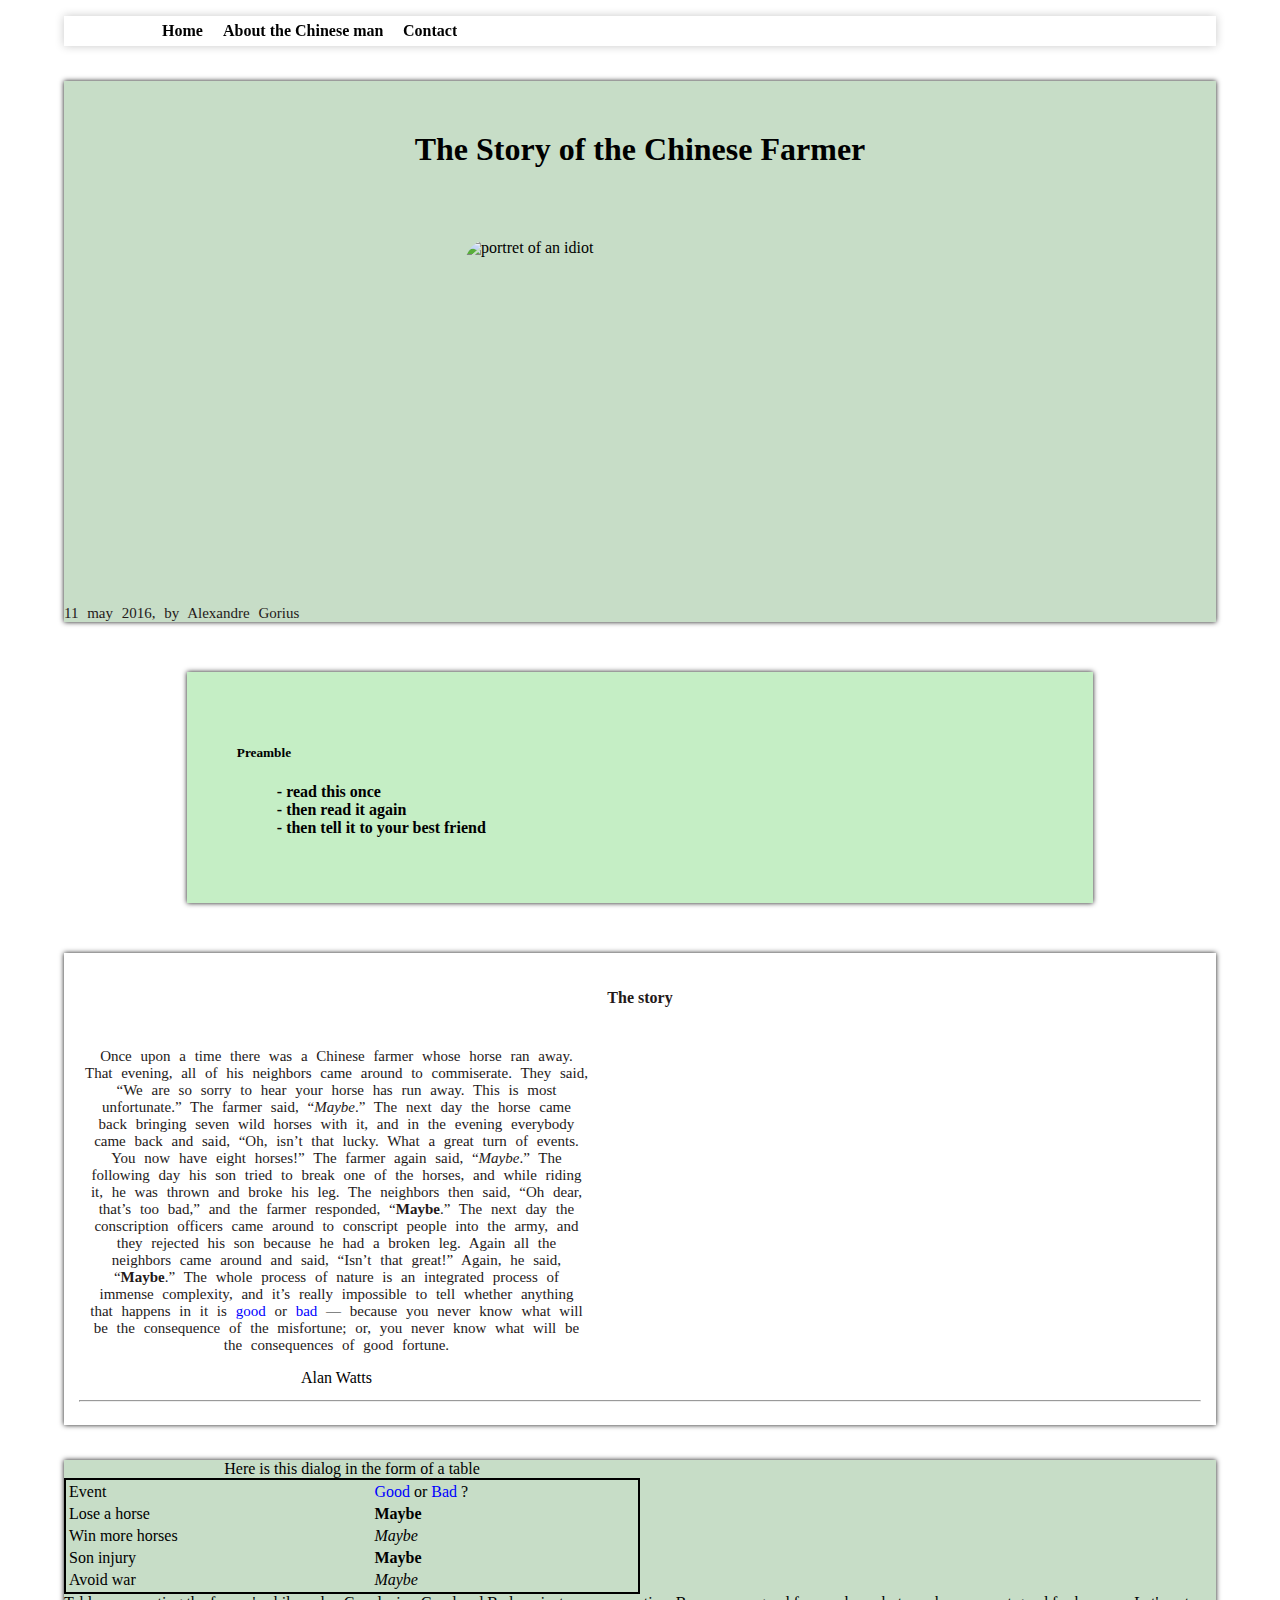
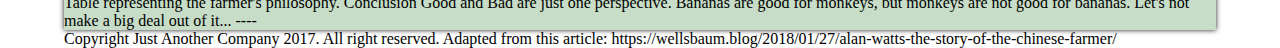
==== index.html @ b434efd3 "html file" ====
<!DOCTYPE html>
<html lang="eng">

<head>
    <title>Chinese shit</title>
    <meta charset="utf-8">
    <meta name="viewport" content="width=device-width, initial-scale=1, shrink-to-fit=no">

    <link rel="stylesheet" href="css/bootstrap.css">
    <link rel="stylesheet" href="stylesheet2.css">
</head>

<body>

<header>

    <nav class="navbar navbar-expand-lg bg-light">
    <ul class="navbuttons">
        <li class="buttons">
            <a href="#">Home</a>
        </li>
        <li class="buttons">
            <a href="#">About the Chinese man</a>
        </li>
        <li class="buttons">
            <a href="#">Contact</a>
        </li>
    </ul>
    </nav>

</header>

<!--First section-->

<section class="first-section container-fluid" >




    <h1>The Story of the Chinese Farmer</h1>

    <figure>
        <img class="img-fluid" src="https://cdn-images-1.medium.com/max/1000/1*2PCmLZyzQaF2pyKYkSTFpA.jpeg" alt="portret of an idiot"></figure>
    <p class="writer"> 11 may 2016, by Alexandre Gorius </p>

</section>

<!--Second section-->

<section class="second-section container-fluid" >

    <h5>Preamble</h5>

<ul>
    <li> - read this once</li>
    <li>

        - then read it again
        </li>
    <li>

        - then tell it to your best friend</li></ul>

</section>

<!--third section-->

<section class="third-section container-fluid">

    <h4>The story</h4>

    <blockquote>

<p>

    Once upon a time there was a Chinese farmer whose horse ran away. That evening, all of his neighbors came around to commiserate. They said, <q>We are so sorry to hear your horse has run away. This is most unfortunate.</q> The farmer said, <q><em>Maybe</em>.</q> The next day the horse came back bringing seven wild horses with it, and in the evening everybody came back and said, <q>Oh, isn’t that lucky. What a great turn of events. You now have eight horses!</q> The farmer again said, <q><em>Maybe</em>.</q>

    The following day his son tried to break one of the horses, and while riding it, he was thrown and broke his leg. The neighbors then said, <q>Oh dear, that’s too bad,</q> and the farmer responded, <q><strong>Maybe</strong>.</q> The next day the conscription officers came around to conscript people into the army, and they rejected his son because he had a broken leg. Again all the neighbors came around and said, <q>Isn’t that great!</q> Again, he said, <q><strong>Maybe</strong>.</q>

    The whole process of nature is an integrated process of immense complexity, and it’s really impossible to tell whether anything that happens in it is <a class="good" href="#" target="_blank" title="What is good?">good</a> or <a class="bad" target="_blank" href="#" title="What is bad?">bad</a> — because you never know what will be the consequence of the misfortune; or, you never know what will be the consequences of good fortune. </p>

Alan Watts
    </blockquote>


<hr>

</section>

<!--fourth section-->

<section class="fourth-section container-fluid">




<table class="table table-striped table-responsive">
    <caption>Here is this dialog in the form of a table</caption>
    <thead>
    <tr>
        <td>Event</td>
        <td><a class="good">Good</a> or <a class="bad">Bad</a> ?</td>
    </tr>
    </thead>
    <tbody>
    <tr>

        <td>Lose a horse</td>
        <td><strong>Maybe</strong></td>
    </tr>
    <tr>

        <td>Win more horses</td>
        <td><em>Maybe</em></td>
    </tr>
    <tr>

        <td>Son injury</td>
        <td><strong>Maybe</strong></td>
    </tr>
    <tr>

        <td>Avoid war</td>
        <td><em>Maybe</em></td>
    </tr>
    </tbody>
</table>

Table representing the farmer's philosophy.


Conclusion
Good and Bad are just one perspective. Bananas are good for monkeys, but monkeys are not good for bananas. Let's not make a big deal out of it...

----

</section>

    <footer>
Copyright Just Another Company 2017. All right reserved. Adapted from this article: https://wellsbaum.blog/2018/01/27/alan-watts-the-story-of-the-chinese-farmer/
    </footer>


</body>
</html>
---- stylesheet2.css ----
body {max-width: 90%;
margin: auto;
    background-image: url("images/china.jpg");
    background-repeat: no-repeat;
    background-size: cover;
    background-position: right bottom;
    font-family: calluna-regular;

}
a {text-decoration: none;
color: blue; }
a:visited {color: purple;}
a:hover {color: #0cbfff;}


p { font-family: Serif;
    word-spacing: 5px;
    font-size: 15px;
    color: #241919;

}

.writer {top: 50px;}

blockquote {
margin: 0;
text-align: center;
padding: 5px;
    width: 45%;
background-color: white;}

q { width: 50%;
margin: 0;}

table { width: 50% !important;
border:2px solid black !important;
    --bs-table-striped-color: black !important;
    --bs-table-striped-bg: #608d60db !important;}

th a {cursor: pointer;}

.first-section, .fourth-section {background-color: rgba(143, 188, 143, 0.5);
    margin-top: 35px;
    box-shadow: 0 0 5px #191919;
}

.second-section {background-color: rgba(99, 209, 99, 0.37);
    box-shadow: 0 0 5px #191919;
    margin-right:auto;
    margin-left: auto;
    padding: 50px;
    width: 70%;
    margin-top: 50px;
    margin-bottom: 50px;
}

hr {color: white;}

.third-section {background-color: rgba(255, 255, 255, 0.46);
    box-shadow: 0 0 5px #191919;
    margin-top: 15px;
    padding: 15px;
    }



img {width: 350px !important;
 height: 350px !important;
    display: block;
    margin: auto;
    border-radius: 25px;
 }

h1 {text-align: center;
color: black;
    font-weight: bold;
padding: 50px;}

figcaption {text-align: center;
    color: black;
    font-weight: bold;}

h6 {
    padding: 20px;
}

li {color: black;
    font-weight: bold;
list-style: none;}

h5,h4 {color: black;
    font-weight: bold;}

h4 {color: #241919;
text-align: center;}



.header {
    position: absolute;
    z-index: 5;
}

.bg-light {padding: 0 50px 0 50px;
    background-color: #ffffff9e !important;
    box-shadow: 0 0 10px #00000038;

}



.navbuttons {list-style-type: none;

}

.buttons {
    font-weight: bold;
    display: inline-block;
    margin: 6px 8px 6px 8px;
    text-decoration: none;
    font-size: 16px;
    font-style: normal;
    color: black;
    vertical-align: middle;
    -webkit-transform: perspective(1px) translateZ(0);
    transform: perspective(1px) translateZ(0);
    box-shadow: 0 0 1px rgba(0, 0, 0, 0);
    overflow: hidden;
}

.buttons a {text-decoration: none;
color: black;}



.buttons:hover {-webkit-transform: perspective(1px) translateZ(0);
transform: perspective(1px) translateZ(0);
box-shadow: 0 0 1px rgba(0, 0, 0, 0);
overflow: hidden;
}

.buttons:before {
    content: "";
    position: absolute;
    z-index: -1;
    left: 51%;
    right: 51%;
    bottom: 3px;
    background: black;
    height: 1px;
    -webkit-transition-property: left, right;
    transition-property: left, right;
    -webkit-transition-duration: 0.3s;
    transition-duration: 0.5s;
    -webkit-transition-timing-function: ease-out;
    transition-timing-function: ease-out;
}

.buttons:hover:before,
.buttons:focus:before,
.buttons:active:before

 {
    left: 0;
    right: 0;
}
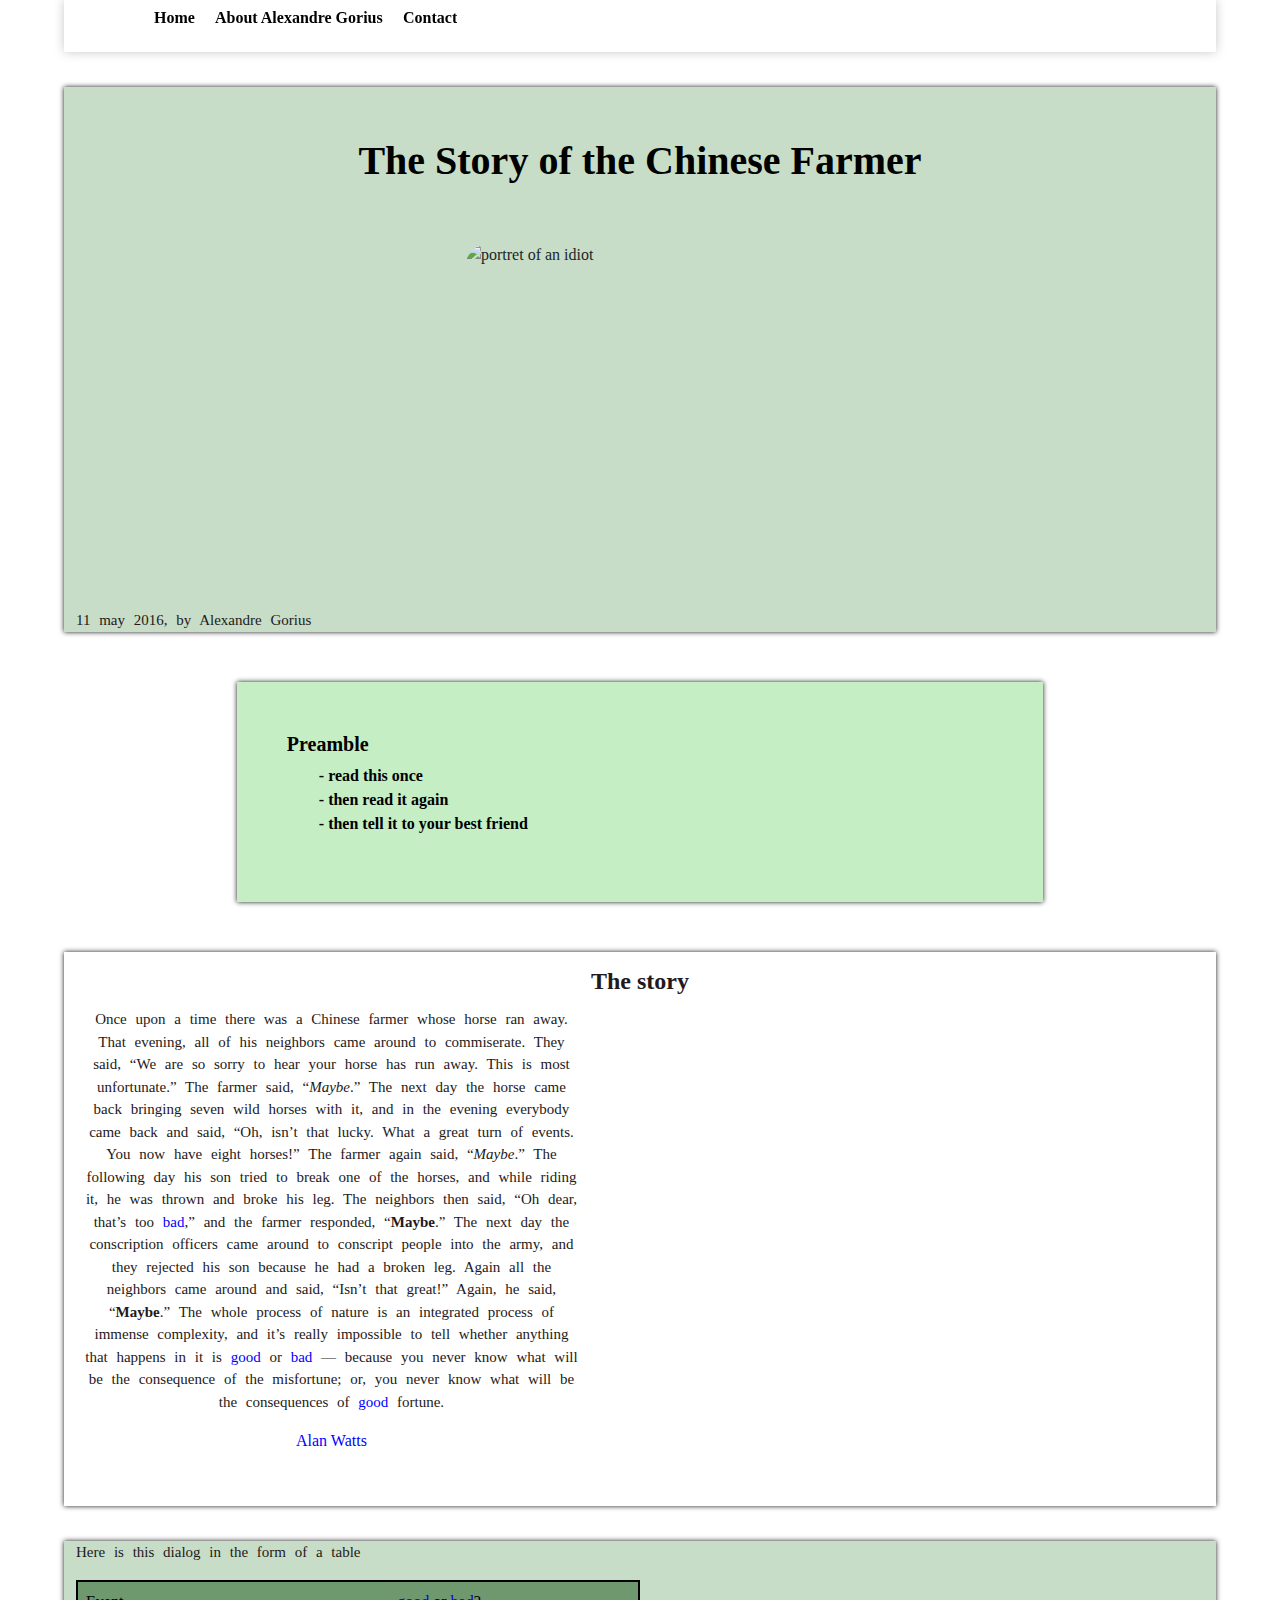
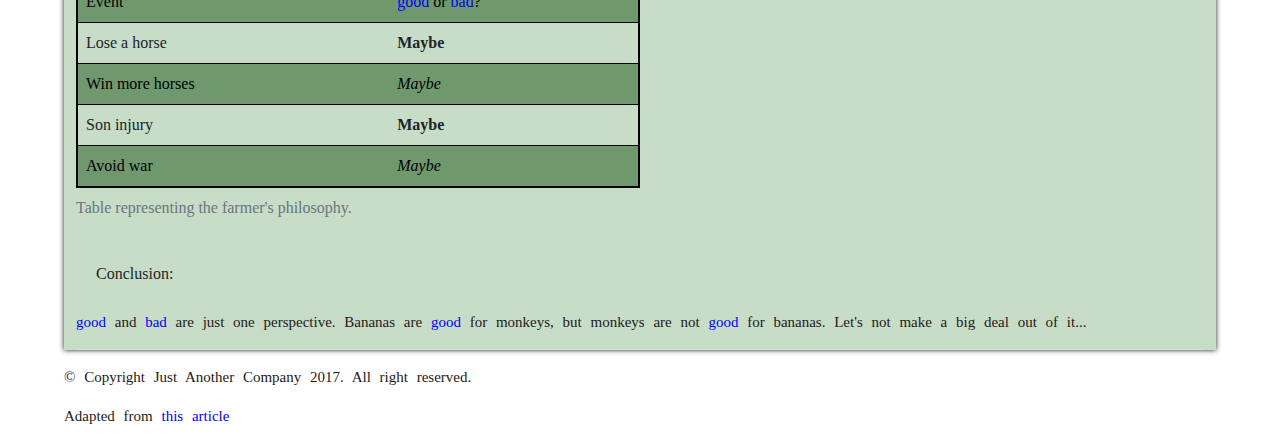
==== commit bfb15841: "html file" ====
--- a/index.html
+++ b/index.html
@@ -2,11 +2,11 @@
 <html lang="eng">
 
 <head>
-    <title>Chinese shit</title>
+    <title>The story of the Chinese farmer</title>
     <meta charset="utf-8">
     <meta name="viewport" content="width=device-width, initial-scale=1, shrink-to-fit=no">
 
-    <link rel="stylesheet" href="css/bootstrap.css">
+    <link rel="stylesheet" href="css/bootstrap.min.css">
     <link rel="stylesheet" href="stylesheet2.css">
 </head>
 
@@ -15,17 +15,17 @@
 <header>
 
     <nav class="navbar navbar-expand-lg bg-light">
-    <ul class="navbuttons">
-        <li class="buttons">
-            <a href="#">Home</a>
-        </li>
-        <li class="buttons">
-            <a href="#">About the Chinese man</a>
-        </li>
-        <li class="buttons">
-            <a href="#">Contact</a>
-        </li>
-    </ul>
+        <ul class="navbuttons">
+            <li class="buttons">
+                <a href="#">Home</a>
+            </li>
+            <li class="buttons">
+                <a href="#">About Alexandre Gorius</a>
+            </li>
+            <li class="buttons">
+                <a href="#">Contact</a>
+            </li>
+        </ul>
     </nav>
 
 </header>
@@ -51,15 +51,15 @@
 
     <h5>Preamble</h5>
 
-<ul>
-    <li> - read this once</li>
-    <li>
+    <ul>
+        <li> - read this once</li>
+        <li>
 
-        - then read it again
+            - then read it again
         </li>
-    <li>
+        <li>
 
-        - then tell it to your best friend</li></ul>
+            - then tell it to your best friend</li></ul>
 
 </section>
 
@@ -71,19 +71,19 @@
 
     <blockquote>
 
-<p>
+        <p>
 
-    Once upon a time there was a Chinese farmer whose horse ran away. That evening, all of his neighbors came around to commiserate. They said, <q>We are so sorry to hear your horse has run away. This is most unfortunate.</q> The farmer said, <q><em>Maybe</em>.</q> The next day the horse came back bringing seven wild horses with it, and in the evening everybody came back and said, <q>Oh, isn’t that lucky. What a great turn of events. You now have eight horses!</q> The farmer again said, <q><em>Maybe</em>.</q>
+            Once upon a time there was a Chinese farmer whose horse ran away. That evening, all of his neighbors came around to commiserate. They said, <q>We are so sorry to hear your horse has run away. This is most unfortunate.</q> The farmer said, <q><em>Maybe</em>.</q> The next day the horse came back bringing seven wild horses with it, and in the evening everybody came back and said, <q>Oh, isn’t that lucky. What a great turn of events. You now have eight horses!</q> The farmer again said, <q><em>Maybe</em>.</q>
 
-    The following day his son tried to break one of the horses, and while riding it, he was thrown and broke his leg. The neighbors then said, <q>Oh dear, that’s too bad,</q> and the farmer responded, <q><strong>Maybe</strong>.</q> The next day the conscription officers came around to conscript people into the army, and they rejected his son because he had a broken leg. Again all the neighbors came around and said, <q>Isn’t that great!</q> Again, he said, <q><strong>Maybe</strong>.</q>
+            The following day his son tried to break one of the horses, and while riding it, he was thrown and broke his leg. The neighbors then said, <q>Oh dear, that’s too <a class="bad" target="_blank" href="https://www.merriam-webster.com/dictionary/bad" title="What is bad?">bad</a>,</q> and the farmer responded, <q><strong>Maybe</strong>.</q> The next day the conscription officers came around to conscript people into the army, and they rejected his son because he had a broken leg. Again all the neighbors came around and said, <q>Isn’t that great!</q> Again, he said, <q><strong>Maybe</strong>.</q>
 
-    The whole process of nature is an integrated process of immense complexity, and it’s really impossible to tell whether anything that happens in it is <a class="good" href="#" target="_blank" title="What is good?">good</a> or <a class="bad" target="_blank" href="#" title="What is bad?">bad</a> — because you never know what will be the consequence of the misfortune; or, you never know what will be the consequences of good fortune. </p>
+            The whole process of nature is an integrated process of immense complexity, and it’s really impossible to tell whether anything that happens in it is <a class="good" href="https://www.merriam-webster.com/dictionary/good" target="_blank" title="What is good?">good</a> or <a class="bad" target="_blank" href="https://www.merriam-webster.com/dictionary/bad" title="What is bad?">bad</a> — because you never know what will be the consequence of the misfortune; or, you never know what will be the consequences of <a class="good" href="https://www.merriam-webster.com/dictionary/good" target="_blank" title="What is good?">good</a> fortune. </p>
 
-Alan Watts
+        <a href="https://www.alanwatts.org/" title="Who's Alan Watts" class="author">Alan Watts</a>
     </blockquote>
 
 
-<hr>
+    <hr>
 
 </section>
 
@@ -91,54 +91,56 @@
 
 <section class="fourth-section container-fluid">
 
+    <p class="tabletext">Here is this dialog in the form of a table</p>
+
+<figure>
+
+    <table class="table table-striped table-responsive">
+        <caption>Table representing the farmer's philosophy. </caption>
+        <tbody>
+        <tr>
+            <td>Event</td>
+            <td><a class="good" href="https://www.merriam-webster.com/dictionary/good" target="_blank" title="What is good?">good</a> or <a class="bad" target="_blank" href="https://www.merriam-webster.com/dictionary/bad" title="What is bad?">bad</a>?</td>
+        </tr>
+        <tr>
+
+            <td>Lose a horse</td>
+            <td><strong>Maybe</strong></td>
+</tr>
+        <tr>
+
+            <td>Win more horses</td>
+            <td><em>Maybe</em></td>
+        </tr>
+        <tr>
+
+            <td>Son injury</td>
+            <td><strong>Maybe</strong></td>
+        </tr>
+        <tr>
+
+            <td>Avoid war</td>
+            <td><em>Maybe</em></td>
+        </tr>
+        </tbody>
+    </table>
 
 
-
-<table class="table table-striped table-responsive">
-    <caption>Here is this dialog in the form of a table</caption>
-    <thead>
-    <tr>
-        <td>Event</td>
-        <td><a class="good">Good</a> or <a class="bad">Bad</a> ?</td>
-    </tr>
-    </thead>
-    <tbody>
-    <tr>
-
-        <td>Lose a horse</td>
-        <td><strong>Maybe</strong></td>
-    </tr>
-    <tr>
-
-        <td>Win more horses</td>
-        <td><em>Maybe</em></td>
-    </tr>
-    <tr>
-
-        <td>Son injury</td>
-        <td><strong>Maybe</strong></td>
-    </tr>
-    <tr>
-
-        <td>Avoid war</td>
-        <td><em>Maybe</em></td>
-    </tr>
-    </tbody>
-</table>
-
-Table representing the farmer's philosophy.
+</figure>
 
 
-Conclusion
-Good and Bad are just one perspective. Bananas are good for monkeys, but monkeys are not good for bananas. Let's not make a big deal out of it...
+    <h6 class="conclusion">Conclusion:</h6>
+       <p class="tabletextbottom"> <a class="good" href="https://www.merriam-webster.com/dictionary/good" target="_blank" title="What is good?">good</a> and <a class="bad" target="_blank" href="https://www.merriam-webster.com/dictionary/bad" title="What is bad?">bad</a> are just one perspective. Bananas are <a class="good" href="https://www.merriam-webster.com/dictionary/good" target="_blank" title="What is good?">good</a> for monkeys, but monkeys are not <a class="good" href="https://www.merriam-webster.com/dictionary/good" target="_blank" title="What is good?">good</a> for bananas. Let's not make a big deal out of it...</p>
 
-----
+    <hr>
 
 </section>
 
-    <footer>
-Copyright Just Another Company 2017. All right reserved. Adapted from this article: https://wellsbaum.blog/2018/01/27/alan-watts-the-story-of-the-chinese-farmer/
-    </footer>
+<footer class="footy">
+    <p class="footer-text">
+        &copy; Copyright Just Another Company 2017. All right reserved.</p>
+       <p class="source"> Adapted from <a href="https://wellsbaum.blog/alan-watts-story-of-the-chinese-farmer/">this article</a></p>
+</footer>
 
 
 </body>
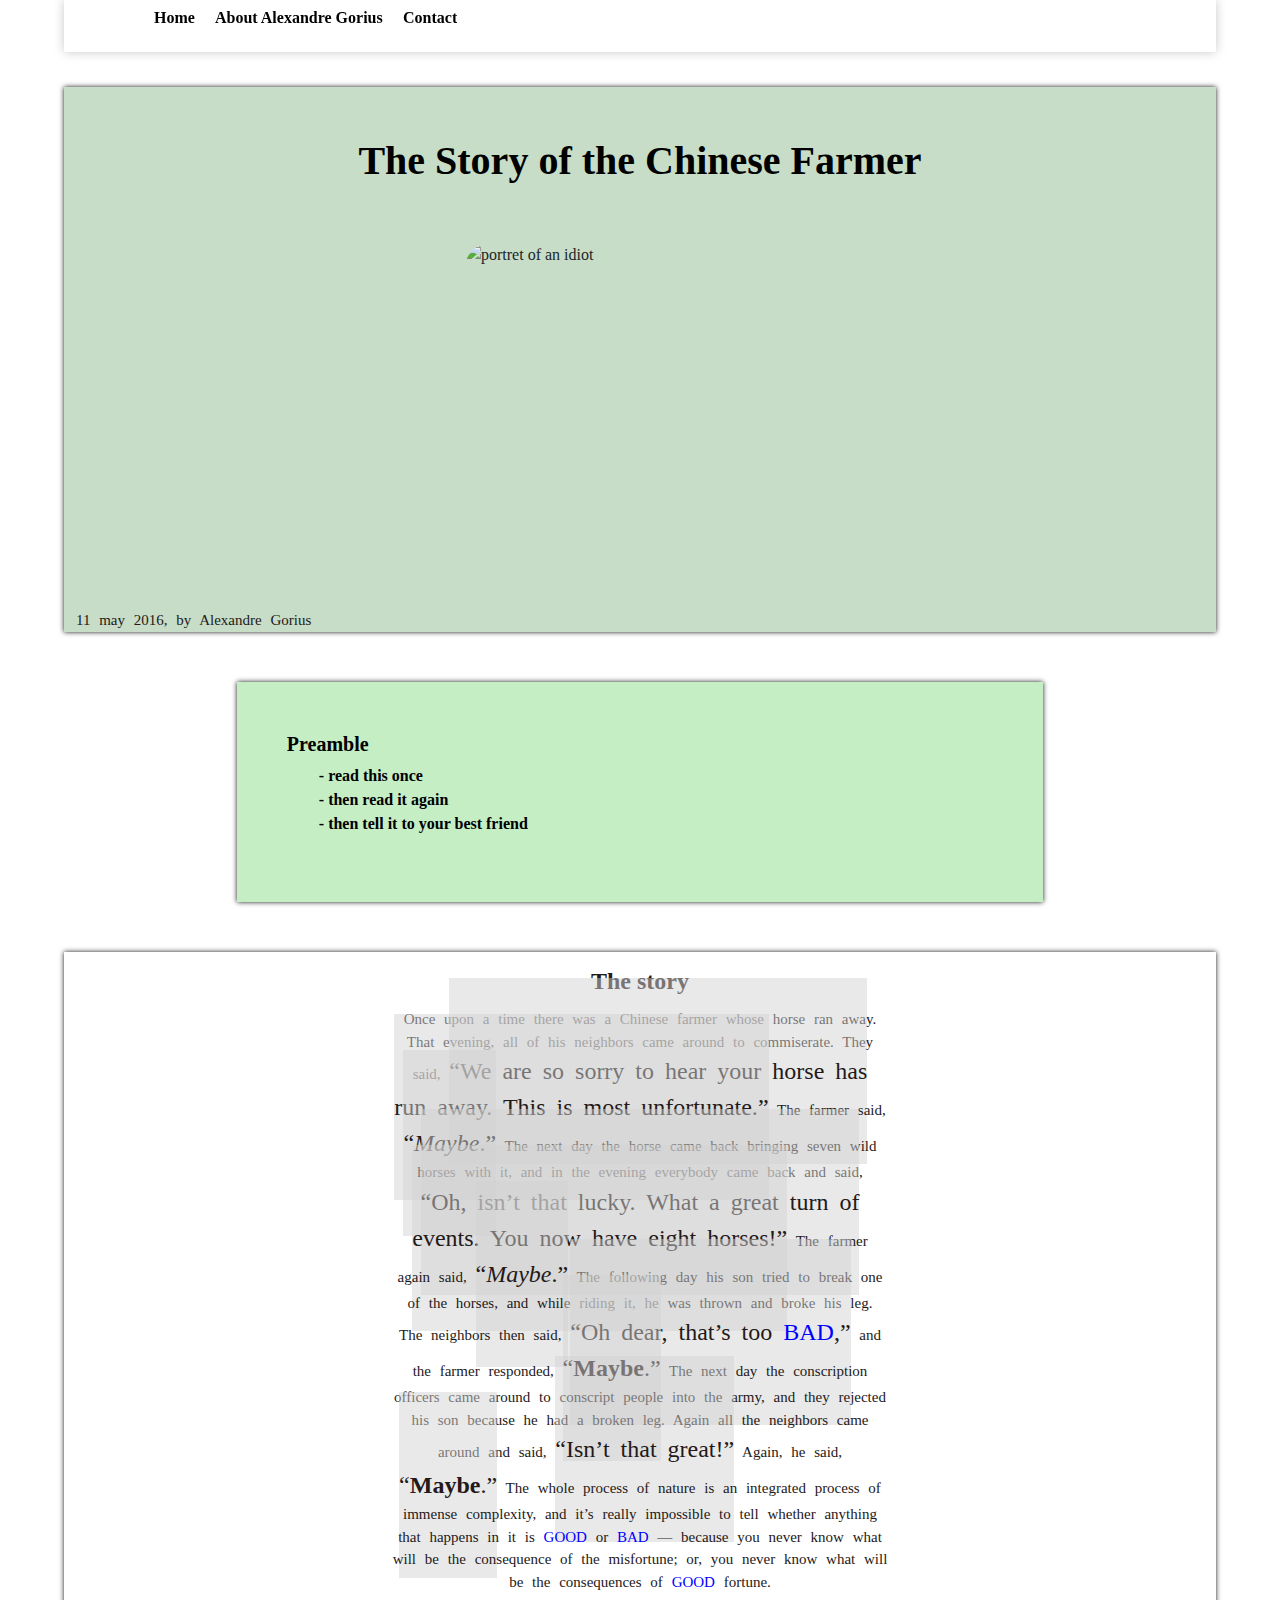
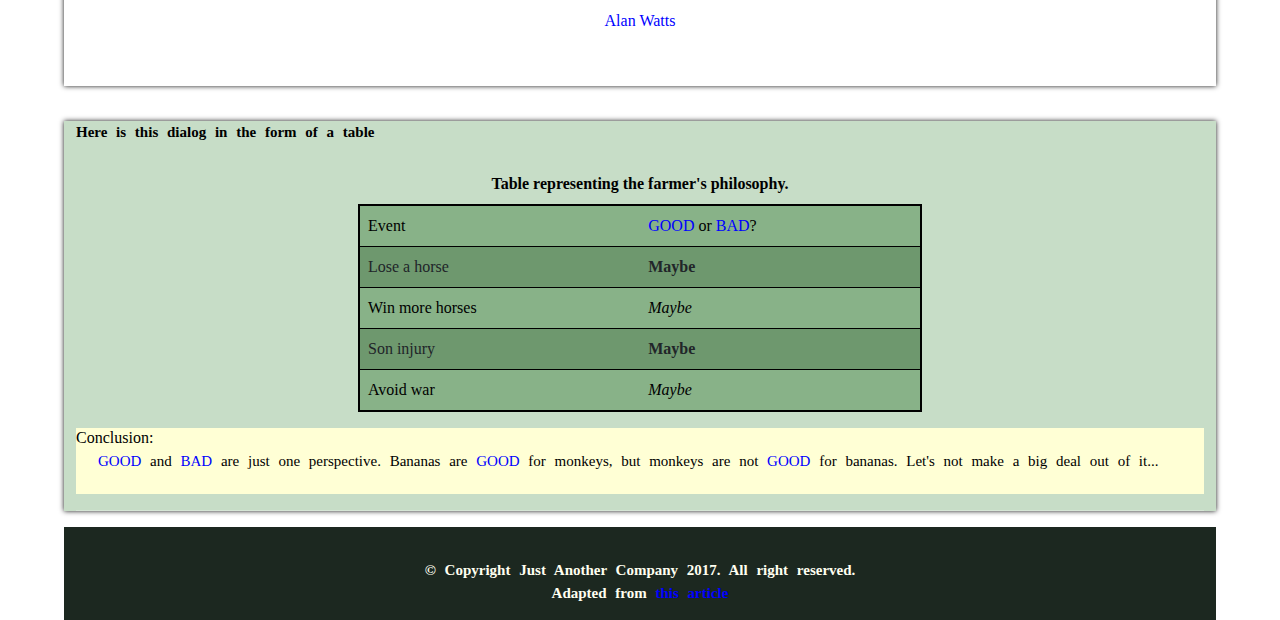
==== commit bd765b3c: "html page" ====
--- a/index.html
+++ b/index.html
@@ -20,7 +20,7 @@
                 <a href="#">Home</a>
             </li>
             <li class="buttons">
-                <a href="#">About Alexandre Gorius</a>
+                <a href="gorius.html">About Alexandre Gorius</a>
             </li>
             <li class="buttons">
                 <a href="#">Contact</a>
@@ -73,9 +73,9 @@
 
         <p>
 
-            Once upon a time there was a Chinese farmer whose horse ran away. That evening, all of his neighbors came around to commiserate. They said, <q>We are so sorry to hear your horse has run away. This is most unfortunate.</q> The farmer said, <q><em>Maybe</em>.</q> The next day the horse came back bringing seven wild horses with it, and in the evening everybody came back and said, <q>Oh, isn’t that lucky. What a great turn of events. You now have eight horses!</q> The farmer again said, <q><em>Maybe</em>.</q>
+            Once upon a time there was a Chinese farmer whose horse ran away. That evening, all of his neighbors came around to commiserate. They said, <q class="neighbors">We are so sorry to hear your horse has run away. This is most unfortunate.</q> The farmer said, <q class="farmer"><em>Maybe</em>.</q> The next day the horse came back bringing seven wild horses with it, and in the evening everybody came back and said, <q class="neighbors">Oh, isn’t that lucky. What a great turn of events. You now have eight horses!</q> The farmer again said, <q class="farmer"><em>Maybe</em>.</q>
 
-            The following day his son tried to break one of the horses, and while riding it, he was thrown and broke his leg. The neighbors then said, <q>Oh dear, that’s too <a class="bad" target="_blank" href="https://www.merriam-webster.com/dictionary/bad" title="What is bad?">bad</a>,</q> and the farmer responded, <q><strong>Maybe</strong>.</q> The next day the conscription officers came around to conscript people into the army, and they rejected his son because he had a broken leg. Again all the neighbors came around and said, <q>Isn’t that great!</q> Again, he said, <q><strong>Maybe</strong>.</q>
+            The following day his son tried to break one of the horses, and while riding it, he was thrown and broke his leg. The neighbors then said, <q class="neighbors">Oh dear, that’s too <a class="bad" target="_blank" href="https://www.merriam-webster.com/dictionary/bad" title="What is bad?">bad</a>,</q> and the farmer responded, <q class="farmer"><strong>Maybe</strong>.</q> The next day the conscription officers came around to conscript people into the army, and they rejected his son because he had a broken leg. Again all the neighbors came around and said, <q class="neighbors">Isn’t that great!</q> Again, he said, <q class="farmer"><strong>Maybe</strong>.</q>
 
             The whole process of nature is an integrated process of immense complexity, and it’s really impossible to tell whether anything that happens in it is <a class="good" href="https://www.merriam-webster.com/dictionary/good" target="_blank" title="What is good?">good</a> or <a class="bad" target="_blank" href="https://www.merriam-webster.com/dictionary/bad" title="What is bad?">bad</a> — because you never know what will be the consequence of the misfortune; or, you never know what will be the consequences of <a class="good" href="https://www.merriam-webster.com/dictionary/good" target="_blank" title="What is good?">good</a> fortune. </p>
 
--- a/stylesheet2.css
+++ b/stylesheet2.css
@@ -3,10 +3,10 @@
     background-image: url("images/china.jpg");
     background-repeat: no-repeat;
     background-size: cover;
-    background-position: right bottom;
     font-family: calluna-regular;
 
 }
+
 a {text-decoration: none;
 color: blue; }
 a:visited {color: purple;}
@@ -20,24 +20,60 @@
 
 }
 
+.good, .bad { text-transform: uppercase;}
+
 .writer {top: 50px;}
 
 blockquote {
-margin: 0;
+margin: auto;
 text-align: center;
 padding: 5px;
     width: 45%;
 background-color: white;}
 
-q { width: 50%;
-margin: 0;}
+
+
+q { padding: 80px 0 80px 0;
+font-size: 160%;
+background-color: #d3d3d37d;}
 
 table { width: 50% !important;
-border:2px solid black !important;
+    border:2px solid black !important;
     --bs-table-striped-color: black !important;
-    --bs-table-striped-bg: #608d60db !important;}
-
-th a {cursor: pointer;}
+    margin: auto !important;
+    margin-top: 20px !important;}
+
+table figcaption {color: black;}
+
+.tabletext {color: black;
+font-weight: bold;}
+
+.tabletextbottom { color: black;
+    background-color: #ffffd5;
+    padding: 22px;
+
+}
+
+.conclusion {color: black;
+    padding: 0 !important;
+    background-color: #ffffd5;
+    position: absolute;
+}
+
+caption { caption-side: top !important;
+color: black;
+font-weight: bold;
+text-align: center;}
+
+tbody tr:nth-of-type(odd) {
+    background-color: #8fbc8f !important;
+}
+
+tbody tr:nth-of-type(even) {
+    background-color: #608d60db !important;
+}
+
+tr a {cursor: pointer;}
 
 .first-section, .fourth-section {background-color: rgba(143, 188, 143, 0.5);
     margin-top: 35px;
@@ -46,12 +82,10 @@
 
 .second-section {background-color: rgba(99, 209, 99, 0.37);
     box-shadow: 0 0 5px #191919;
-    margin-right:auto;
-    margin-left: auto;
     padding: 50px;
     width: 70%;
-    margin-top: 50px;
-    margin-bottom: 50px;
+    margin: 50px auto 50px auto;
+
 }
 
 hr {color: white;}
@@ -165,4 +199,32 @@
     right: 0;
 }
 
-
+.footy {
+    background-color: #1c2820;
+    width: 100%;
+    height: auto;
+    display: block;
+    position: relative;
+    padding-top: 2rem;
+    overflow: hidden;
+    background-size: cover;
+    background-position: center;
+    background-repeat: no-repeat;
+}
+
+.footer-text {
+
+    text-align: center;
+    color: #fffff0;
+    font-weight: bold;
+    padding: 0;
+    margin: 0;
+}
+
+.source {color: #fffff0;
+padding: 0;
+text-align: center;
+    font-weight: bold;
+}
+
+
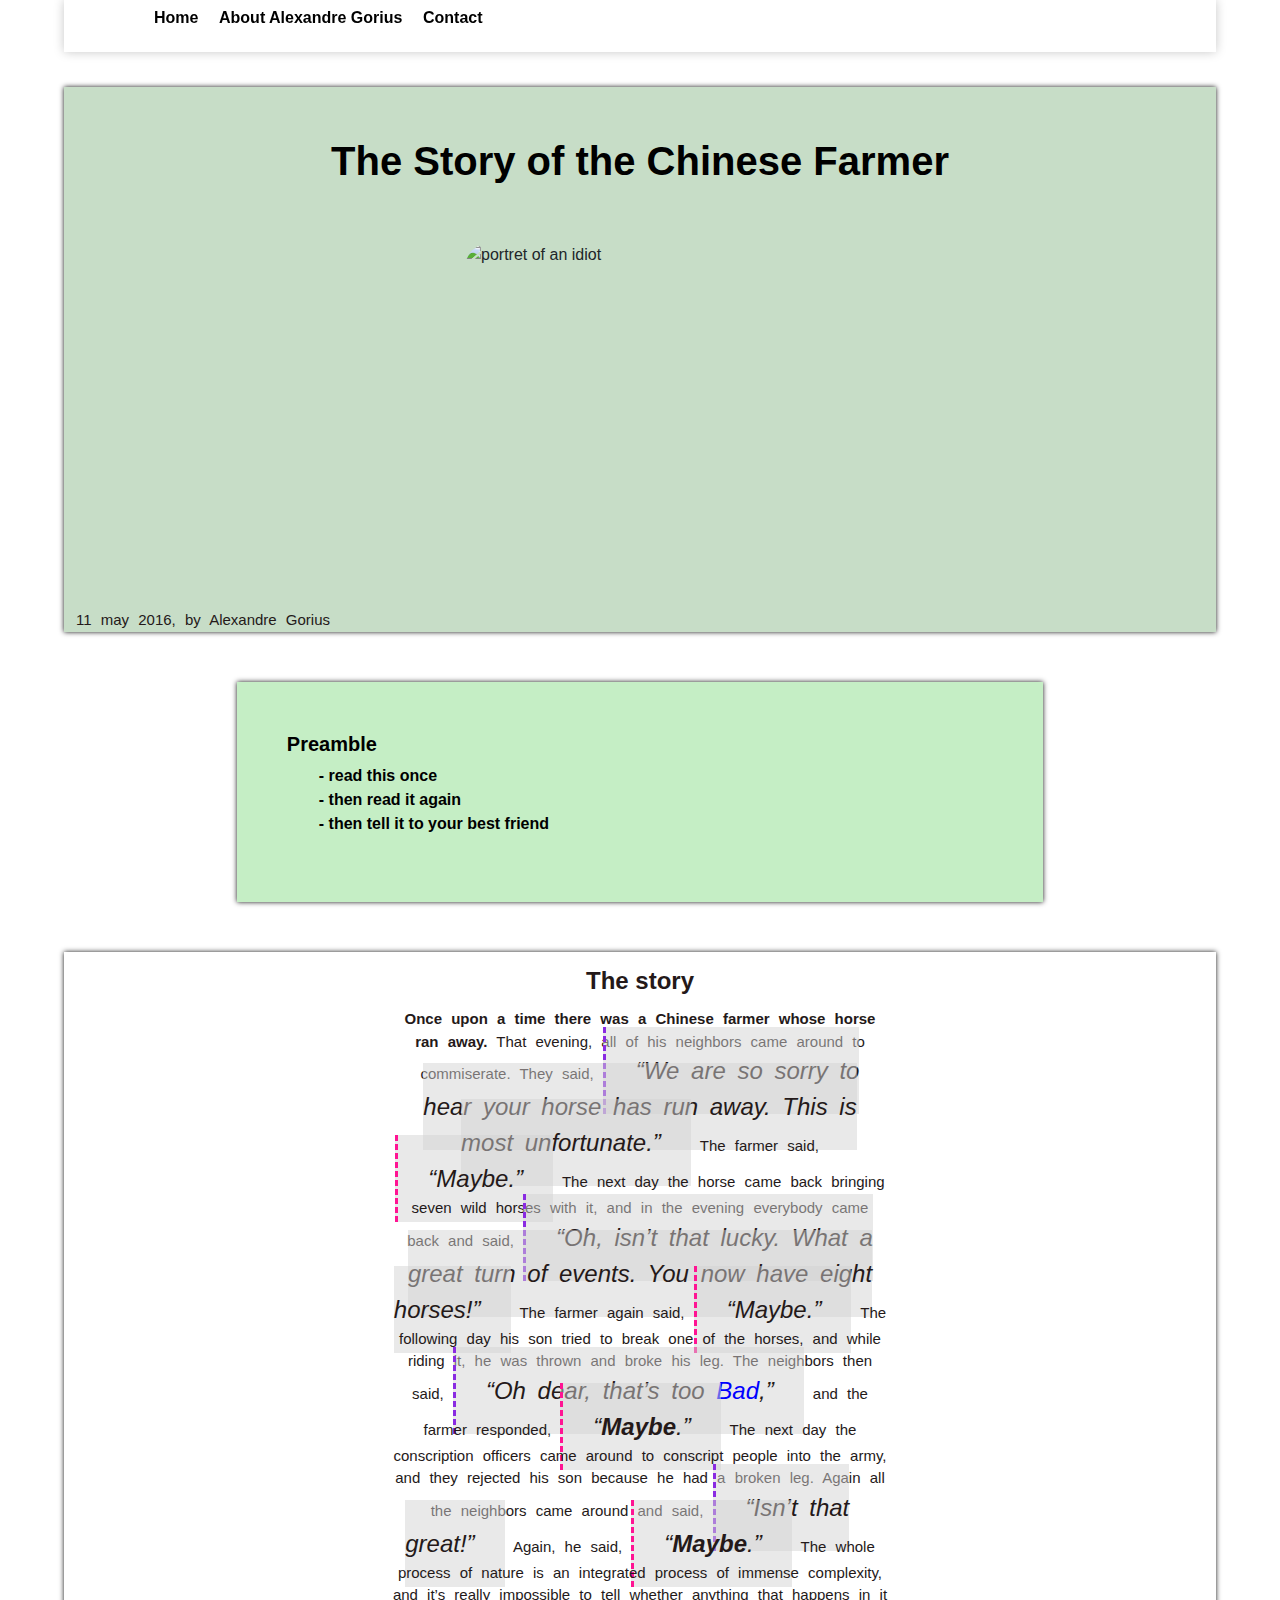
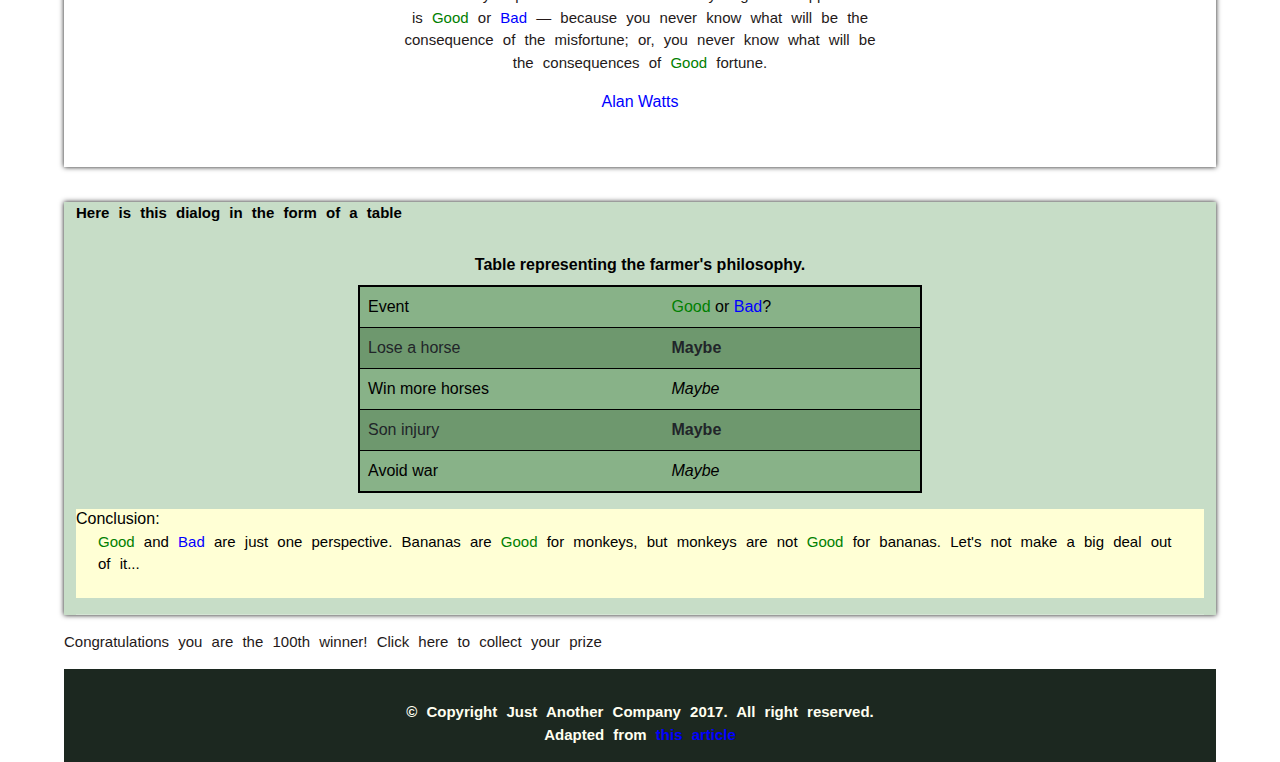
==== commit bd6a97da: "first page" ====
--- a/index.html
+++ b/index.html
@@ -23,7 +23,7 @@
                 <a href="gorius.html">About Alexandre Gorius</a>
             </li>
             <li class="buttons">
-                <a href="#">Contact</a>
+                <a href="contact.html">Contact</a>
             </li>
         </ul>
     </nav>
@@ -73,7 +73,7 @@
 
         <p>
 
-            Once upon a time there was a Chinese farmer whose horse ran away. That evening, all of his neighbors came around to commiserate. They said, <q class="neighbors">We are so sorry to hear your horse has run away. This is most unfortunate.</q> The farmer said, <q class="farmer"><em>Maybe</em>.</q> The next day the horse came back bringing seven wild horses with it, and in the evening everybody came back and said, <q class="neighbors">Oh, isn’t that lucky. What a great turn of events. You now have eight horses!</q> The farmer again said, <q class="farmer"><em>Maybe</em>.</q>
+            <strong>Once upon a time there was a Chinese farmer whose horse ran away.</strong> That evening, all of his neighbors came around to commiserate. They said, <q class="neighbors">We are so sorry to hear your horse has run away. This is most unfortunate.</q> The farmer said, <q class="farmer"><em>Maybe</em>.</q> The next day the horse came back bringing seven wild horses with it, and in the evening everybody came back and said, <q class="neighbors">Oh, isn’t that lucky. What a great turn of events. You now have eight horses!</q> The farmer again said, <q class="farmer"><em>Maybe</em>.</q>
 
             The following day his son tried to break one of the horses, and while riding it, he was thrown and broke his leg. The neighbors then said, <q class="neighbors">Oh dear, that’s too <a class="bad" target="_blank" href="https://www.merriam-webster.com/dictionary/bad" title="What is bad?">bad</a>,</q> and the farmer responded, <q class="farmer"><strong>Maybe</strong>.</q> The next day the conscription officers came around to conscript people into the army, and they rejected his son because he had a broken leg. Again all the neighbors came around and said, <q class="neighbors">Isn’t that great!</q> Again, he said, <q class="farmer"><strong>Maybe</strong>.</q>
 
@@ -136,12 +136,17 @@
 
 </section>
 
+
+    <aside class="popup">
+        <a href="https://www.thebalanceeveryday.com/did-you-win-or-are-you-being-scammed-886967"></a>
+        <p >Congratulations you are the 100th winner! Click here to collect your prize</p>
+    </aside>
+
 <footer class="footy">
     <p class="footer-text">
         &copy; Copyright Just Another Company 2017. All right reserved.</p>
        <p class="source"> Adapted from <a href="https://wellsbaum.blog/alan-watts-story-of-the-chinese-farmer/">this article</a></p>
 </footer>
 
-
 </body>
 </html>--- a/stylesheet2.css
+++ b/stylesheet2.css
@@ -3,8 +3,61 @@
     background-image: url("images/china.jpg");
     background-repeat: no-repeat;
     background-size: cover;
-    font-family: calluna-regular;
-
+    font-family: calluna-regular, arial, serif;
+    background-position: bottom right;
+
+}
+
+#gorius {
+
+    max-width: 90%;
+    margin: auto;
+    background-image: url("images/china.jpg");
+    background-repeat: no-repeat;
+    background-size: cover;
+    font-family: calluna-regular, arial, serif;
+
+}
+
+#gorius p { font-family: calluna-regular, arial, serif;
+               word-spacing: 5px;
+               font-size: 15px;
+               color: #241919;
+    font-weight: bold;
+    text-align: center;
+    padding: 20px;
+
+           }
+
+#gorius .second-section {background-color: rgba(99, 209, 99, 0.37);
+    box-shadow: 0 0 5px #191919;}
+
+#gorius .footy {
+    background-color: #1c2820;
+    width: 100%;
+    height: auto;
+    display: block;
+    position: relative;
+    padding-top: 2rem;
+    overflow: hidden;
+    background-size: cover;
+    background-position: center;
+    background-repeat: no-repeat;
+}
+
+#gorius .footer-text {
+
+    text-align: center;
+    color: #fffff0;
+    font-weight: bold;
+    padding: 0;
+    margin: 0;
+}
+
+#gorius  .source {color: #fffff0;
+    padding: 0;
+    text-align: center;
+    font-weight: bold;
 }
 
 a {text-decoration: none;
@@ -13,14 +66,16 @@
 a:hover {color: #0cbfff;}
 
 
-p { font-family: Serif;
+p { font-family: arial, serif;
     word-spacing: 5px;
     font-size: 15px;
     color: #241919;
 
 }
 
-.good, .bad { text-transform: uppercase;}
+.good, .bad { text-transform: capitalize;}
+.good {color: green;}
+.bad {color: bad;}
 
 .writer {top: 50px;}
 
@@ -33,9 +88,16 @@
 
 
 
-q { padding: 80px 0 80px 0;
+q { margin: 80px 0 80px 0;
 font-size: 160%;
-background-color: #d3d3d37d;}
+background-color: #d3d3d37d;
+border-left: 3px dashed;
+padding: 30px;
+font-style: italic;}
+
+.farmer {border-left: 3px dashed deeppink;}
+.neighbors {border-left: 3px dashed blueviolet;}
+
 
 table { width: 50% !important;
     border:2px solid black !important;
@@ -129,18 +191,11 @@
 text-align: center;}
 
 
-
-.header {
-    position: absolute;
-    z-index: 5;
-}
-
 .bg-light {padding: 0 50px 0 50px;
     background-color: #ffffff9e !important;
     box-shadow: 0 0 10px #00000038;
 
 }
-
 
 
 .navbuttons {list-style-type: none;
@@ -162,6 +217,8 @@
     overflow: hidden;
 }
 
+
+
 .buttons a {text-decoration: none;
 color: black;}
 
@@ -172,6 +229,8 @@
 box-shadow: 0 0 1px rgba(0, 0, 0, 0);
 overflow: hidden;
 }
+
+
 
 .buttons:before {
     content: "";
@@ -190,6 +249,8 @@
     transition-timing-function: ease-out;
 }
 
+
+
 .buttons:hover:before,
 .buttons:focus:before,
 .buttons:active:before
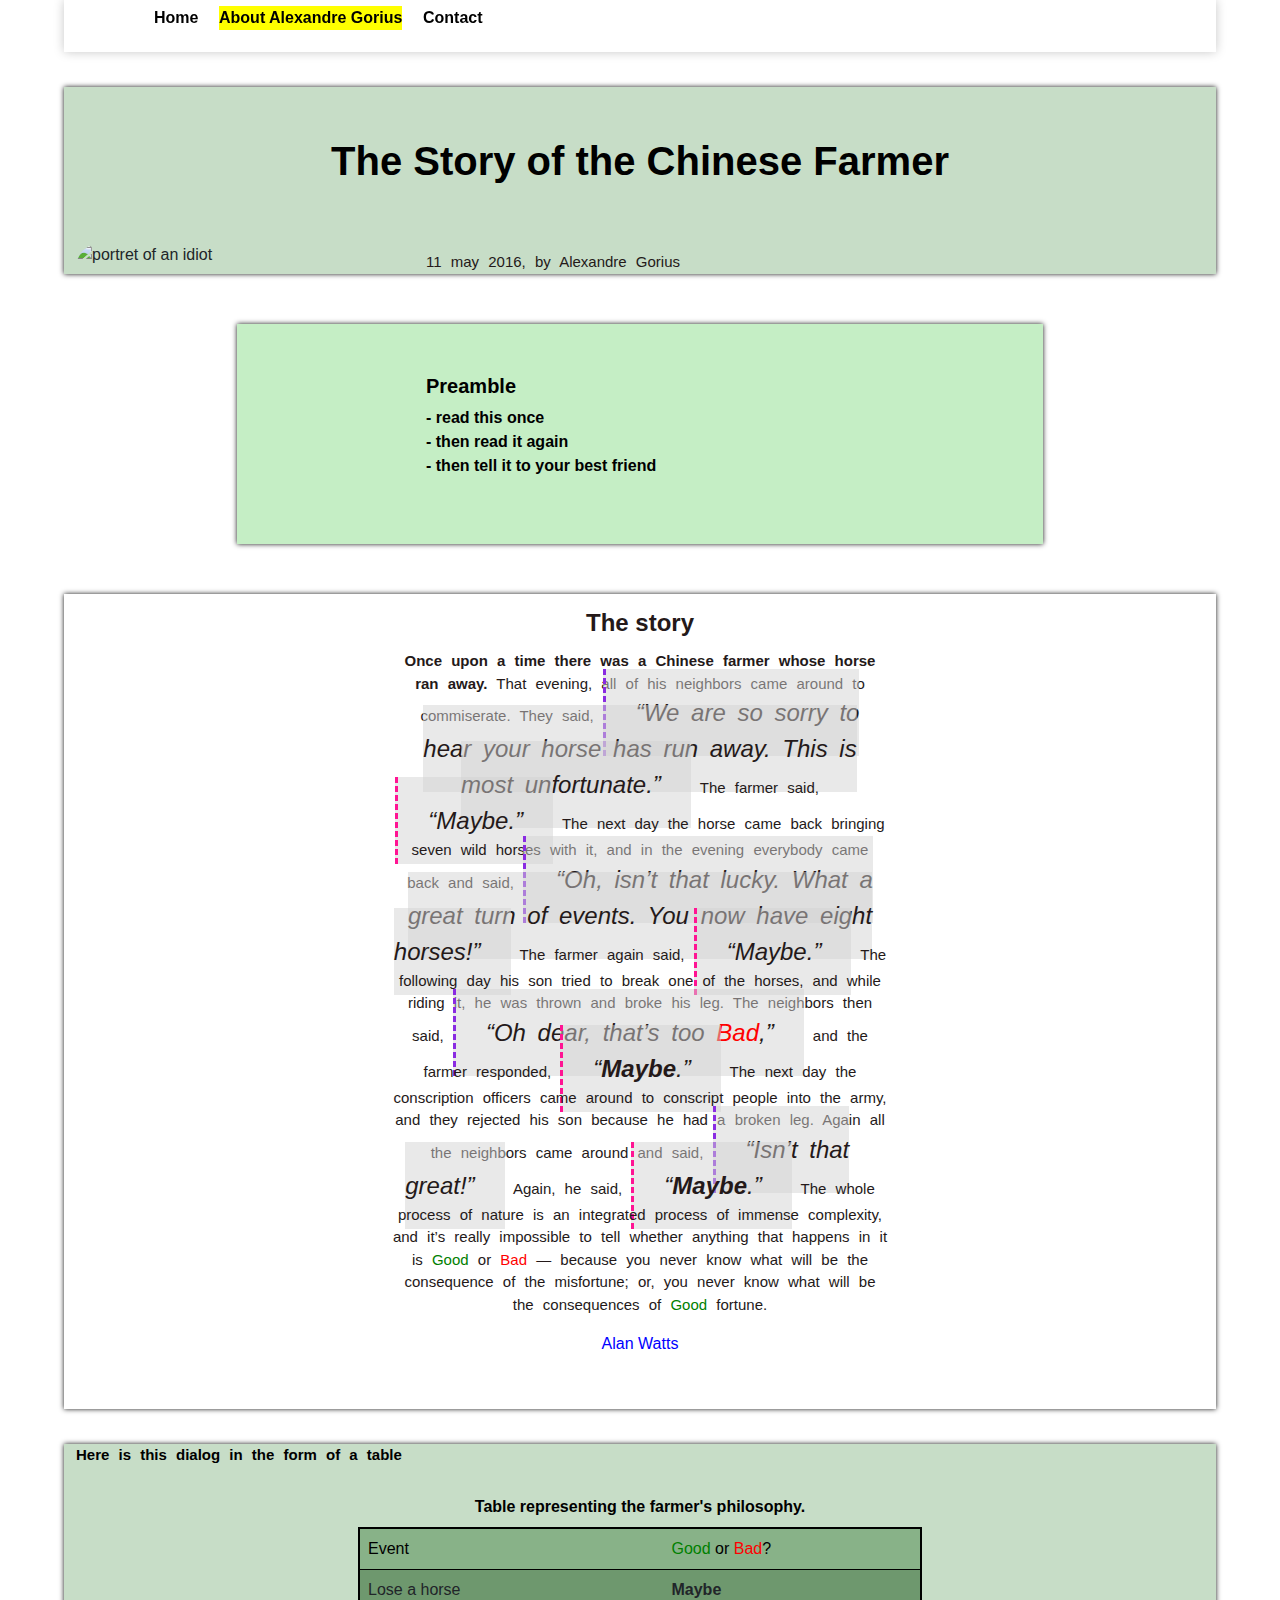
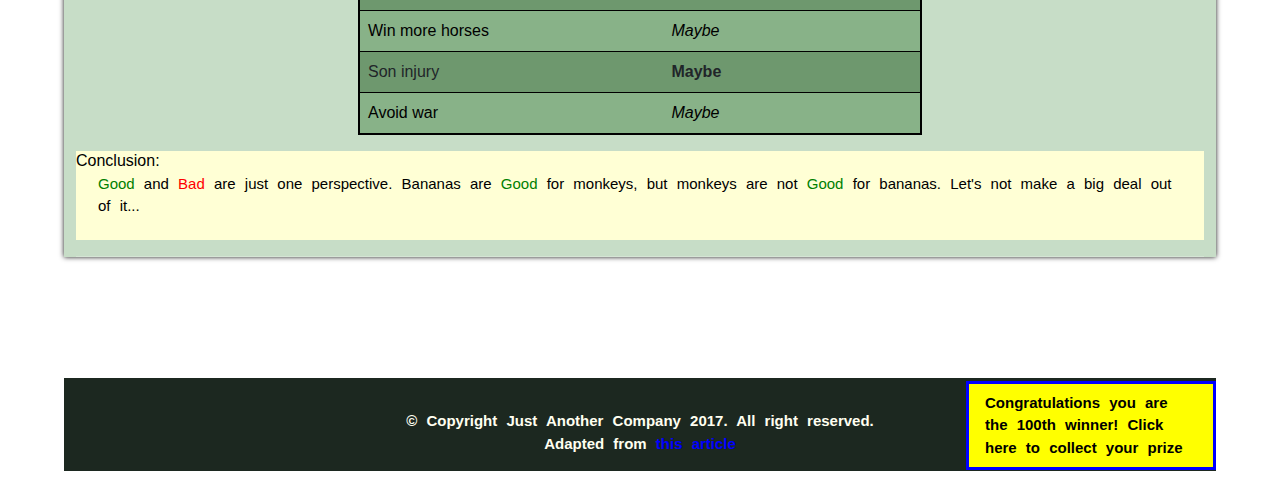
==== commit b4e16656: "first page" ====
--- a/index.html
+++ b/index.html
@@ -136,11 +136,11 @@
 
 </section>
 
+<aside class="popup">
+    <a href="https://www.thebalanceeveryday.com/did-you-win-or-are-you-being-scammed-886967"></a>
+    <p >Congratulations you are the 100th winner! Click here to collect your prize</p>
+</aside>
 
-    <aside class="popup">
-        <a href="https://www.thebalanceeveryday.com/did-you-win-or-are-you-being-scammed-886967"></a>
-        <p >Congratulations you are the 100th winner! Click here to collect your prize</p>
-    </aside>
 
 <footer class="footy">
     <p class="footer-text">
--- a/stylesheet2.css
+++ b/stylesheet2.css
@@ -8,6 +8,8 @@
 
 }
 
+
+
 #gorius {
 
     max-width: 90%;
@@ -16,6 +18,7 @@
     background-repeat: no-repeat;
     background-size: cover;
     font-family: calluna-regular, arial, serif;
+    background-position: bottom right;
 
 }
 
@@ -75,9 +78,9 @@
 
 .good, .bad { text-transform: capitalize;}
 .good {color: green;}
-.bad {color: bad;}
-
-.writer {top: 50px;}
+.bad {color: red;}
+
+.writer {top: -50px;}
 
 blockquote {
 margin: auto;
@@ -86,7 +89,19 @@
     width: 45%;
 background-color: white;}
 
-
+.img-fluid {float: left !important;}
+
+aside {float: right;
+    z-index: 1;
+    position: relative;
+    top: 108px;}
+
+aside p {color: black;
+font-weight: bold;
+    padding:.5rem 1rem;
+    border:3px solid blue;
+    width:250px;
+    background-color: yellow;}
 
 q { margin: 80px 0 80px 0;
 font-size: 160%;
@@ -215,6 +230,10 @@
     transform: perspective(1px) translateZ(0);
     box-shadow: 0 0 1px rgba(0, 0, 0, 0);
     overflow: hidden;
+}
+
+.buttons:nth-child(2) {
+    background: yellow;
 }
 
 
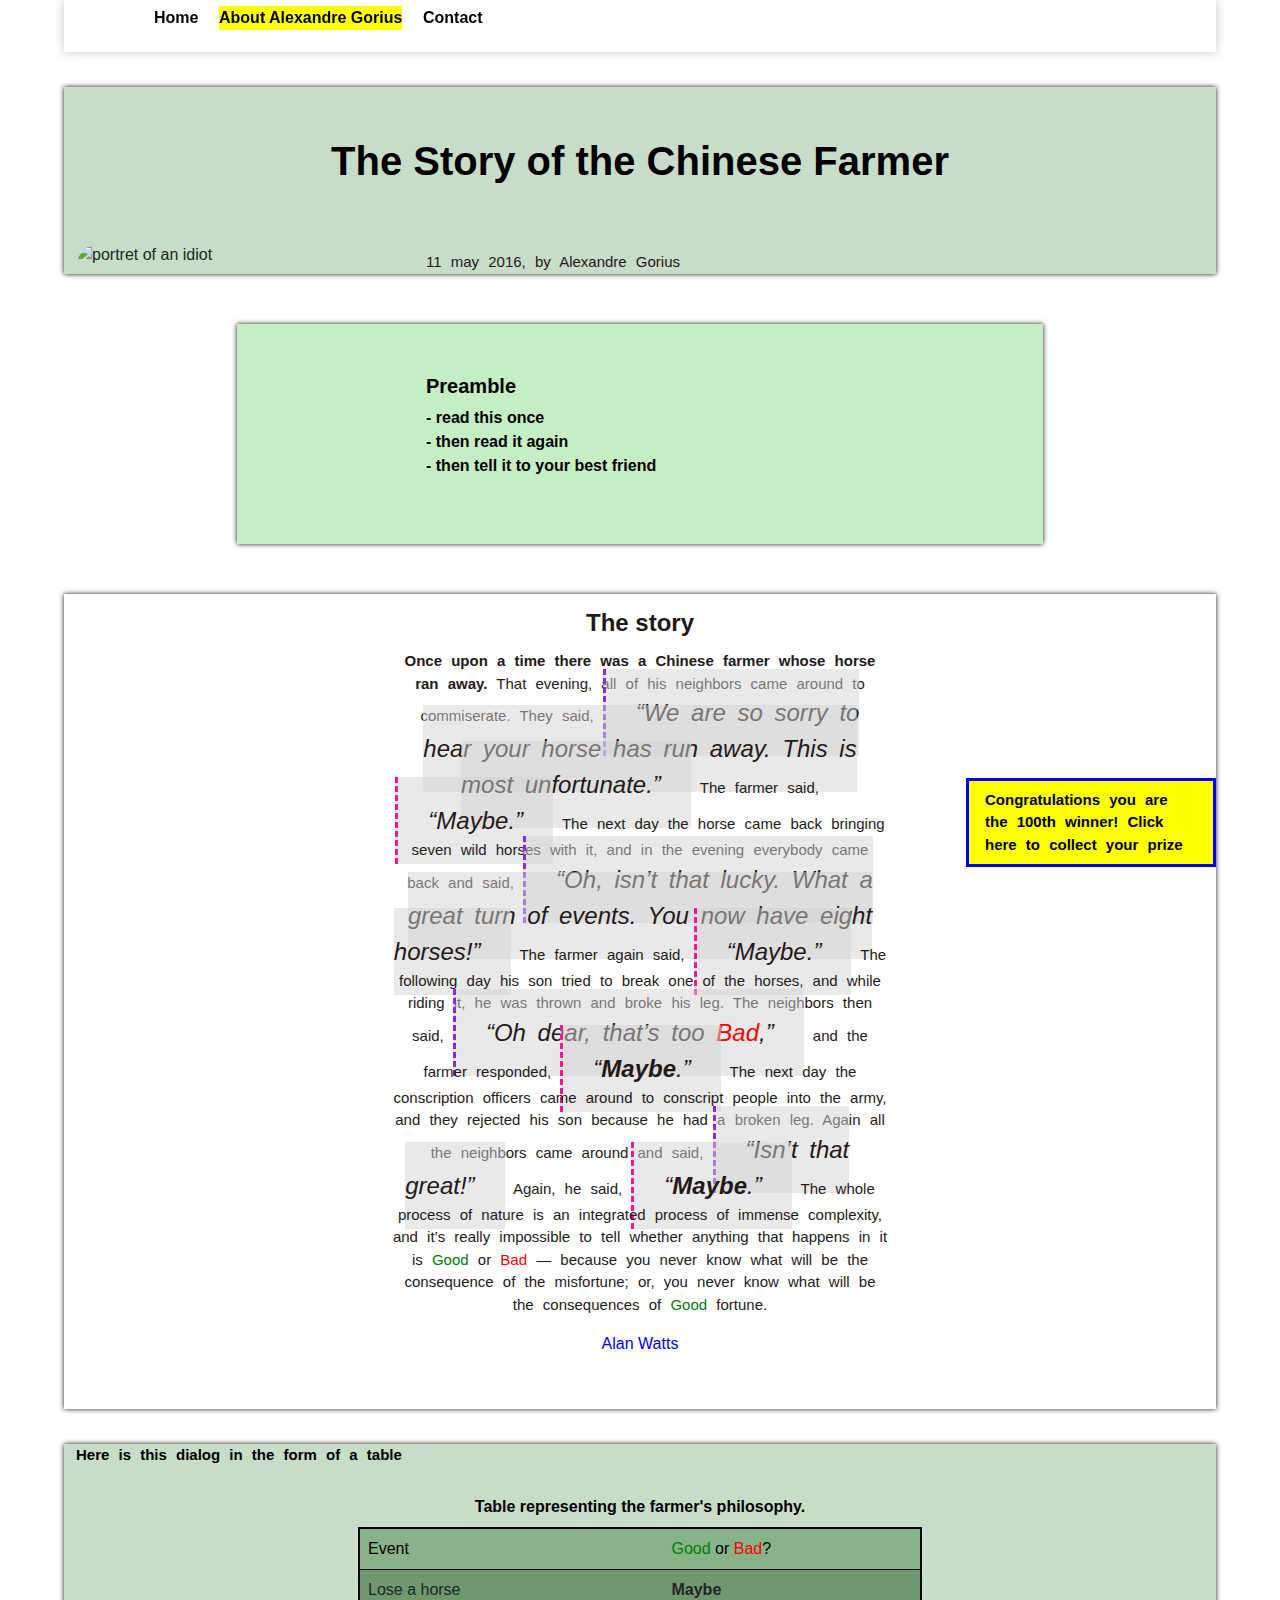
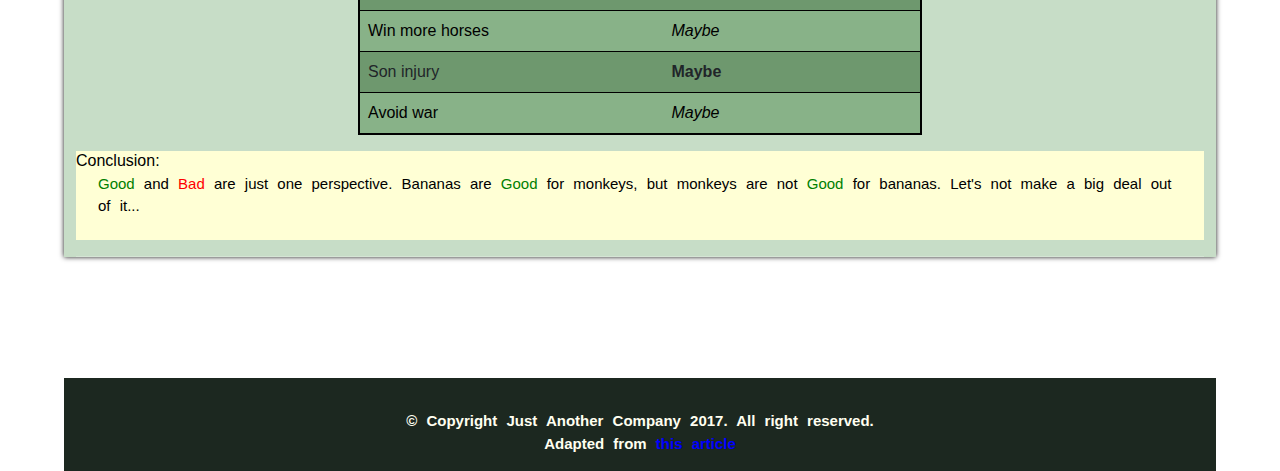
==== commit 83735eca: "first page" ====
--- a/index.html
+++ b/index.html
@@ -5,7 +5,7 @@
     <title>The story of the Chinese farmer</title>
     <meta charset="utf-8">
     <meta name="viewport" content="width=device-width, initial-scale=1, shrink-to-fit=no">
-
+    <link rel="shortcut icon" type="image/jpg" href="images/flag.png">
     <link rel="stylesheet" href="css/bootstrap.min.css">
     <link rel="stylesheet" href="stylesheet2.css">
 </head>
@@ -15,6 +15,7 @@
 <header>
 
     <nav class="navbar navbar-expand-lg bg-light">
+        
         <ul class="navbuttons">
             <li class="buttons">
                 <a href="#">Home</a>
--- a/stylesheet2.css
+++ b/stylesheet2.css
@@ -5,8 +5,83 @@
     background-size: cover;
     font-family: calluna-regular, arial, serif;
     background-position: bottom right;
-
-}
+    min-height: 100vh;
+
+}
+
+.navbar-toggler-icon {
+    background-image: url("data:image/svg+xml,%3csvg xmlns='http://www.w3.org/2000/svg' width='30' height='30' viewBox='0 0 30 30'%3e%3cpath stroke='rgba%280, 0, 0, 0.5%29' stroke-linecap='round' stroke-miterlimit='10' stroke-width='2' d='M4 7h22M4 15h22M4 23h22'/%3e%3c/svg%3e");
+}
+
+.navbar-toggler {
+    display: block;
+    line-height: 1;
+    -webkit-transition: color 0.2s ease-in-out;
+    transition: color 0.2s ease-in-out;
+}
+
+.navbar-toggler {
+    position: relative;
+    background: transparent;
+    padding-left: 2%;
+}
+
+.navbar-toggler::before {
+    position: absolute;
+    content: '';
+    top: -8px;
+    right: -12px;
+    left: -12px;
+    bottom: -8px;
+    -webkit-transform: translateZ(0);
+    transform: translateZ(0);
+}
+
+.duif  {margin-bottom: 75px;}
+
+
+#contact h3 {text-align: center;
+padding: 5px;}
+
+#contact p { font-family: calluna-regular, arial, serif;
+    word-spacing: 5px;
+    font-size: 15px;
+    color: #241919;
+    font-weight: bold;
+    text-align: center;
+    padding: 20px;
+
+}
+
+
+#contact .footy {
+    background-color: #1c2820;
+    width: 100%;
+    height: auto;
+    display: block;
+    position: relative;
+    padding-top: 2rem;
+    overflow: hidden;
+    background-size: cover;
+    background-position: center;
+    background-repeat: no-repeat;
+}
+
+#contact .footer-text {
+
+    text-align: center;
+    color: #fffff0;
+    font-weight: bold;
+    padding: 0;
+    margin: 0;
+}
+
+#contact  .source {color: #fffff0;
+    padding: 0;
+    text-align: center;
+    font-weight: bold;
+}
+
 
 
 
@@ -62,6 +137,18 @@
     text-align: center;
     font-weight: bold;
 }
+
+
+#gorius p { font-family: calluna-regular, arial, serif;
+    word-spacing: 5px;
+    font-size: 15px;
+    color: #241919;
+    font-weight: bold;
+    text-align: center;
+    padding: 20px;
+
+}
+
 
 a {text-decoration: none;
 color: blue; }
@@ -91,10 +178,11 @@
 
 .img-fluid {float: left !important;}
 
-aside {float: right;
-    z-index: 1;
-    position: relative;
-    top: 108px;}
+aside {position: -webkit-sticky;
+    position: sticky;
+    bottom: 1rem;
+    float: right;
+    align-self: flex-end;}
 
 aside p {color: black;
 font-weight: bold;
